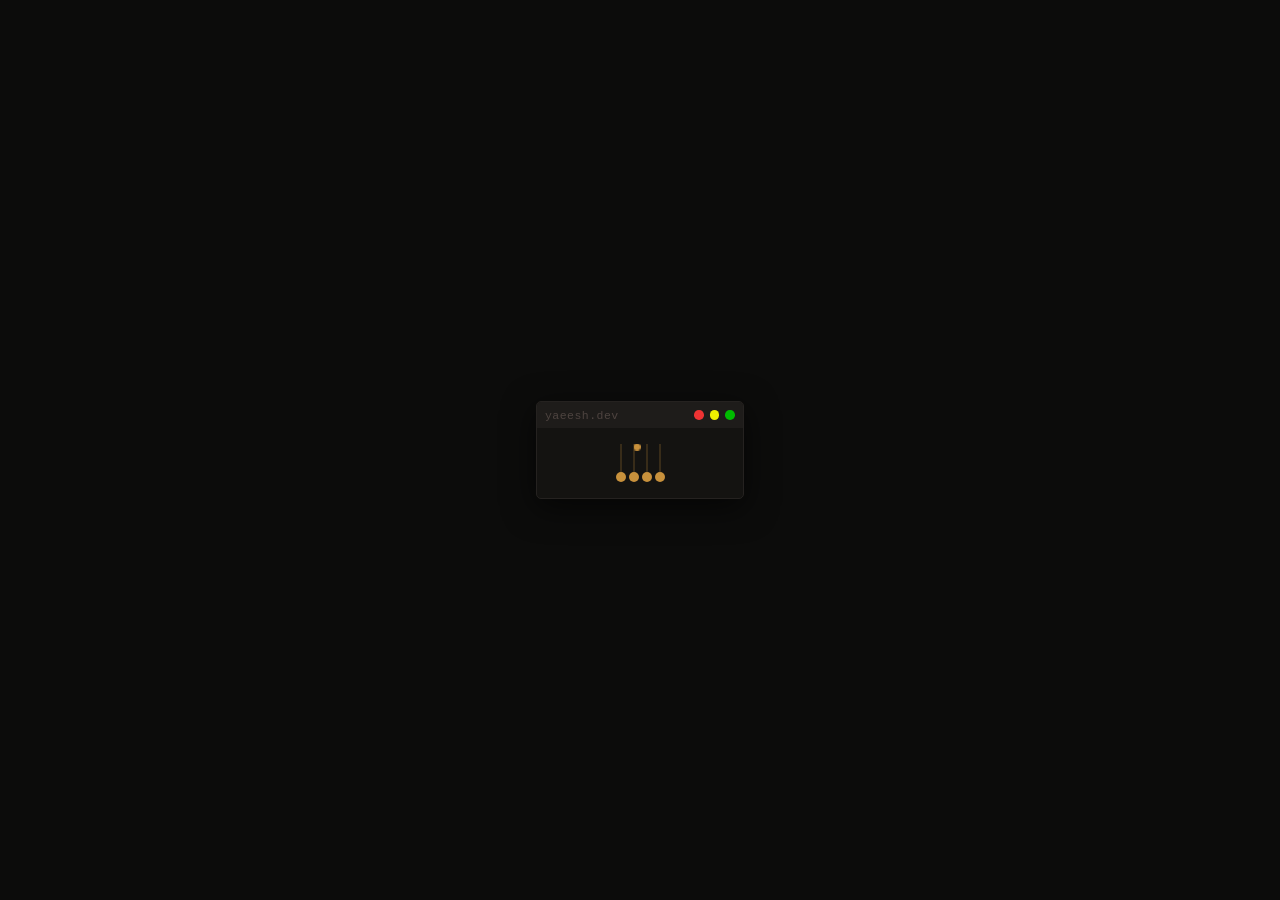
==== index.html @ 1b8bdf46 "Add brutalist buttons, terminal loader, cursor trail, clock, ambient glow - Homepage: brutalist lift" ====
<!DOCTYPE html>
<html lang="en">
<head>
  <meta charset="UTF-8">
  <meta name="viewport" content="width=device-width, initial-scale=1.0">
  <title>yaeesh.dev</title>
  <meta name="description" content="Yaeesh's personal site.">
  <link rel="icon" href="data:image/svg+xml,<svg xmlns='http://www.w3.org/2000/svg' viewBox='0 0 32 32'><rect width='32' height='32' rx='6' fill='%230c0c0b'/><text x='16' y='23' font-family='system-ui,sans-serif' font-size='22' font-weight='700' text-anchor='middle' fill='%23c8913c'>Y</text></svg>">
  <meta name="color-scheme" content="dark">
  <meta name="theme-color" content="#0c0c0b">
  <meta property="og:title" content="Yaeesh">
  <meta property="og:description" content="I'll put some stuff here eventually.">
  <meta property="og:url" content="https://yaeesh.dev">
  <meta property="og:type" content="website">
  <style>
    *, *::before, *::after { box-sizing: border-box; margin: 0; padding: 0; }

    :root {
      --bg:         #0c0c0b;
      --surface:    #141311;
      --border:     #252220;
      --text:       #ede9e3;
      --text-sub:   #8a7e74;
      --text-muted: #4e4440;
      --amber:      #c8913c;
    }

    html { height: 100%; cursor: none; }

    body {
      min-height: 100%;
      min-height: 100dvh;
      background-color: var(--bg);
      background-image: url("data:image/svg+xml,%3Csvg xmlns='http://www.w3.org/2000/svg' width='256' height='256'%3E%3Cfilter id='n'%3E%3CfeTurbulence type='fractalNoise' baseFrequency='0.65' numOctaves='3' stitchTiles='stitch'/%3E%3C/filter%3E%3Crect width='256' height='256' filter='url(%23n)' opacity='0.05'/%3E%3C/svg%3E");
      color: var(--text);
      font-family: -apple-system, BlinkMacSystemFont, 'Segoe UI', system-ui, sans-serif;
      -webkit-font-smoothing: antialiased;
      display: flex;
      align-items: center;
      justify-content: center;
    }

    /* ── Page loader overlay ─────────────────────────────────────── */

    .page-loader {
      position: fixed;
      inset: 0;
      z-index: 9000;
      background: var(--bg);
      display: flex;
      align-items: center;
      justify-content: center;
      transition: opacity 0.5s ease;
    }
    @media (prefers-reduced-motion: reduce) { .page-loader { display: none; } }

    /* ── Terminal window ─────────────────────────────────────────── */

    .terminal-loader {
      border: 0.1em solid var(--border);
      background-color: var(--surface);
      color: var(--amber);
      font-family: 'Courier New', Courier, monospace;
      font-size: 1em;
      width: 13em;
      box-shadow: 0 8px 32px rgba(0,0,0,0.6);
      border-radius: 5px;
      overflow: hidden;
    }

    .terminal-header {
      height: 1.6em;
      background-color: #1e1c1a;
      padding: 0 0.5em;
      display: flex;
      align-items: center;
      justify-content: space-between;
    }
    .terminal-title {
      font-size: 0.72em;
      color: var(--text-muted);
      letter-spacing: 0.04em;
    }
    .terminal-controls { display: flex; gap: 0.38em; align-items: center; }
    .control { width: 0.6em; height: 0.6em; border-radius: 50%; }
    .control.close    { background: #e33; }
    .control.minimize { background: #ee0; }
    .control.maximize { background: #0b0; }

    .terminal-body {
      padding: 1em;
      display: flex;
      align-items: center;
      justify-content: center;
      min-height: 4em;
    }

    /* ── Newton's Cradle ─────────────────────────────────────────── */

    .newtons-cradle {
      --dot-size: 10px;
      --string-length: 28px;
      --dot-color: var(--amber);
      display: flex;
      gap: 3px;
      align-items: flex-end;
      height: calc(var(--string-length) + var(--dot-size));
    }

    .newtons-cradle__dot {
      width: var(--dot-size);
      height: var(--dot-size);
      background: var(--dot-color);
      border-radius: 50%;
      transform-origin: top center;
      position: relative;
    }

    .newtons-cradle__dot::before {
      content: '';
      position: absolute;
      top: calc(-1 * var(--string-length));
      left: 50%;
      width: 1px;
      height: var(--string-length);
      background: var(--dot-color);
      opacity: 0.4;
      transform: translateX(-50%);
    }

    .newtons-cradle__dot:first-child {
      animation: newton-left 0.9s ease-in-out infinite alternate;
    }
    .newtons-cradle__dot:last-child {
      animation: newton-right 0.9s ease-in-out infinite alternate;
    }

    @keyframes newton-left {
      0%, 40%   { transform: rotate(0deg); }
      70%, 100% { transform: rotate(-35deg); }
    }
    @keyframes newton-right {
      0%, 40%   { transform: rotate(35deg); }
      70%, 100% { transform: rotate(0deg); }
    }

    /* ── Entrance animation ──────────────────────────────────────── */

    @keyframes fadeUp {
      from { opacity: 0; transform: translateY(8px); }
      to   { opacity: 1; transform: translateY(0); }
    }
    .name    { animation: fadeUp 0.4s ease both; }
    .tagline { animation: fadeUp 0.4s ease both; animation-delay: 80ms; }
    .links   { animation: fadeUp 0.4s ease both; animation-delay: 160ms; }
    .email   { animation: fadeUp 0.4s ease both; animation-delay: 220ms; }
    @media (prefers-reduced-motion: reduce) {
      .name, .tagline, .links, .email { animation: none; }
    }

    /* ── Content ─────────────────────────────────────────────────── */

    .center {
      text-align: center;
      padding: 2rem 1.5rem;
    }

    .name {
      font-size: clamp(3rem, 10vw, 6.5rem);
      font-weight: 700;
      letter-spacing: -0.035em;
      line-height: 1;
      color: var(--text);
      margin-bottom: 0.75rem;
    }

    .tagline {
      font-size: clamp(0.88rem, 2.2vw, 1.05rem);
      color: var(--text-muted);
      letter-spacing: 0.01em;
      margin-bottom: 2.75rem;
    }

    /* ── Links row ───────────────────────────────────────────────── */

    .links {
      display: flex;
      gap: 1rem;
      justify-content: center;
      flex-wrap: wrap;
      align-items: center;
    }

    .btn-primary-wrap {
      position: relative;
      display: inline-flex;
    }

    /* ── Brutalist button ────────────────────────────────────────── */

    .btn-brutalist {
      --hover_offset: 4px;
      --button_radius: 0.55em;
      font-size: 0.85rem;
      font-weight: 700;
      font-family: inherit;
      letter-spacing: 0.01em;
      border: none;
      border-radius: var(--button_radius);
      background: var(--button_outline_color);
      position: relative;
      cursor: pointer;
      text-decoration: none;
      display: inline-block;
      transition: box-shadow 0.15s, transform 0.15s;
    }

    .btn-amber {
      --button_color: #c8913c;
      --button_outline_color: #0c0c0b;
      --shadow_color: rgba(200,145,60,0.5);
    }

    .btn-github {
      --button_color: #f0f6fc;
      --button_outline_color: #24292f;
      --shadow_color: rgba(0,0,0,0.55);
    }

    .button_top {
      display: flex;
      align-items: center;
      gap: 0.45rem;
      box-sizing: border-box;
      border: 2px solid var(--button_outline_color);
      border-radius: var(--button_radius);
      padding: 0.55em 1.15em;
      background: var(--button_color);
      color: var(--button_outline_color);
      transform: translateY(-0.18em);
      transition: transform 0.15s cubic-bezier(0.23, 1, 0.32, 1);
      white-space: nowrap;
    }

    .btn-brutalist:hover {
      box-shadow: var(--hover_offset) var(--hover_offset) 0 var(--shadow_color);
      animation: brutalistShake 0.4s cubic-bezier(0.36, 0.07, 0.19, 0.97) both;
    }
    .btn-brutalist:hover .button_top { transform: translateY(-0.3em); }

    .btn-brutalist:active {
      box-shadow: 2px 2px 0 var(--shadow_color);
      transform: translate(-2px, -2px);
      animation: none;
    }
    .btn-brutalist:active .button_top { transform: translateY(0); }

    .btn-brutalist:focus-visible { outline: 2px solid var(--amber); outline-offset: 3px; }

    @keyframes brutalistShake {
      0%, 100% { transform: translate(-4px, -4px); }
      25%       { transform: translate(-6px, -6px) rotate(-1deg); }
      75%       { transform: translate(-2px, -2px) rotate(1deg); }
    }

    @media (prefers-reduced-motion: reduce) {
      .btn-brutalist:hover { animation: none; transform: none; }
    }

    /* ── Exam preview tooltip ────────────────────────────────────── */

    .exam-preview {
      position: absolute;
      bottom: calc(100% + 0.8rem);
      left: 50%;
      transform: translateX(-50%) translateY(4px);
      background: var(--surface);
      border: 1px solid var(--border);
      border-radius: 8px;
      padding: 0.6rem 0.85rem;
      white-space: nowrap;
      opacity: 0;
      pointer-events: none;
      transition: opacity 0.15s, transform 0.15s;
      z-index: 20;
      text-align: left;
    }
    .exam-preview.visible {
      opacity: 1;
      transform: translateX(-50%) translateY(0);
    }
    .exam-preview::after {
      content: '';
      position: absolute;
      top: 100%;
      left: 50%;
      transform: translateX(-50%);
      border: 5px solid transparent;
      border-top-color: var(--border);
    }
    .preview-label {
      display: block;
      font-size: 0.58rem;
      letter-spacing: 0.14em;
      text-transform: uppercase;
      color: var(--text-muted);
      margin-bottom: 0.3rem;
    }
    .preview-time {
      display: block;
      font-size: 0.88rem;
      font-weight: 600;
      font-family: 'SF Mono', ui-monospace, Consolas, monospace;
      color: var(--amber);
      font-variant-numeric: tabular-nums;
      letter-spacing: -0.01em;
      margin-bottom: 0.15rem;
    }
    .preview-name { display: block; font-size: 0.68rem; color: var(--text-sub); }

    /* ── Email ───────────────────────────────────────────────────── */

    .email {
      display: inline-block;
      margin-top: 2rem;
      font-size: 0.78rem;
      color: var(--text-muted);
      text-decoration: none;
      letter-spacing: 0.04em;
      transition: color 0.15s;
    }
    .email:hover { color: var(--text-sub); }

    /* ── Cursor ──────────────────────────────────────────────────── */

    .cursor-dot {
      width: 7px; height: 7px;
      background: var(--amber); border-radius: 50%;
      position: fixed; pointer-events: none;
      transform: translate(-50%,-50%);
      z-index: 9999; will-change: left, top;
    }
    .cursor-ring {
      width: 30px; height: 30px;
      border: 1.5px solid rgba(200,145,60,0.35); border-radius: 50%;
      position: fixed; pointer-events: none;
      transform: translate(-50%,-50%);
      z-index: 9998; will-change: left, top;
      transition: width 0.18s, height 0.18s, border-color 0.18s;
    }
    .cursor-ring.hovered { width: 44px; height: 44px; border-color: rgba(200,145,60,0.6); }

    /* ── Cursor trail particles ──────────────────────────────────── */

    .cursor-particle {
      width: 4px; height: 4px;
      background: var(--amber); border-radius: 50%;
      position: fixed; pointer-events: none;
      transform: translate(-50%,-50%);
      z-index: 9997; opacity: 0;
      will-change: left, top, opacity;
    }
    @keyframes particleFade {
      from { opacity: 0.55; transform: translate(-50%,-50%) scale(1); }
      to   { opacity: 0;    transform: translate(-50%,-50%) scale(0.3); }
    }

    @media (hover: none) {
      .cursor-dot, .cursor-ring, .cursor-particle { display: none; }
      html { cursor: auto; }
    }
    @media (prefers-reduced-motion: reduce) {
      .cursor-particle { display: none; }
    }
  </style>
</head>
<body>

<!-- ── Loading screen ──────────────────────────────────────────── -->
<div class="page-loader" id="pageLoader">
  <div class="terminal-loader">
    <div class="terminal-header">
      <div class="terminal-title">yaeesh.dev</div>
      <div class="terminal-controls">
        <div class="control close"></div>
        <div class="control minimize"></div>
        <div class="control maximize"></div>
      </div>
    </div>
    <div class="terminal-body">
      <div class="newtons-cradle">
        <div class="newtons-cradle__dot"></div>
        <div class="newtons-cradle__dot"></div>
        <div class="newtons-cradle__dot"></div>
        <div class="newtons-cradle__dot"></div>
      </div>
    </div>
  </div>
</div>

<!-- ── Main content ────────────────────────────────────────────── -->
<div class="center">
  <h1 class="name">Yaeesh</h1>
  <p class="tagline">I'll put some stuff here eventually</p>
  <div class="links">
    <div class="btn-primary-wrap">
      <a href="/exam-countdown" class="btn-brutalist btn-amber" data-content="Exam Countdown">
        <span class="button_top">
          <svg width="13" height="13" viewBox="0 0 24 24" fill="none" stroke="currentColor" stroke-width="2.5" stroke-linecap="round" stroke-linejoin="round" aria-hidden="true">
            <circle cx="12" cy="12" r="10"/><polyline points="12 6 12 12 16 14"/>
          </svg>
          Exam Countdown
        </span>
      </a>
      <div class="exam-preview" id="examPreview" aria-hidden="true">
        <span class="preview-label">Next up</span>
        <span class="preview-time" id="previewTime"></span>
        <span class="preview-name" id="previewName"></span>
      </div>
    </div>
    <a href="https://github.com/mYaeesh" class="btn-brutalist btn-github" target="_blank" rel="noopener noreferrer" data-content="GitHub">
      <span class="button_top">
        <svg width="13" height="13" viewBox="0 0 24 24" fill="currentColor" aria-hidden="true">
          <path d="M12 2C6.477 2 2 6.477 2 12c0 4.418 2.865 8.166 6.839 9.489.5.092.682-.217.682-.482 0-.237-.009-.868-.013-1.703-2.782.604-3.369-1.342-3.369-1.342-.454-1.154-1.11-1.462-1.11-1.462-.908-.62.069-.608.069-.608 1.003.07 1.531 1.03 1.531 1.03.892 1.529 2.341 1.087 2.91.832.092-.647.35-1.088.636-1.338-2.22-.253-4.555-1.11-4.555-4.943 0-1.091.39-1.984 1.029-2.683-.103-.253-.446-1.27.098-2.647 0 0 .84-.269 2.75 1.025A9.578 9.578 0 0 1 12 6.836a9.59 9.59 0 0 1 2.504.337c1.909-1.294 2.747-1.025 2.747-1.025.546 1.377.202 2.394.1 2.647.64.699 1.028 1.592 1.028 2.683 0 3.842-2.339 4.687-4.566 4.935.359.309.678.919.678 1.852 0 1.336-.012 2.415-.012 2.741 0 .267.18.578.688.48C19.138 20.163 22 16.418 22 12c0-5.523-4.477-10-10-10z"/>
        </svg>
        GitHub
      </span>
    </a>
  </div>
  <a href="mailto:me@yaeesh.dev" class="email">me@yaeesh.dev</a>
</div>

<div class="cursor-dot"  id="cursorDot"></div>
<div class="cursor-ring" id="cursorRing"></div>

<script>
(function () {
  'use strict';

  /* ── Loading screen dismiss ──────────────────────────────────── */

  setTimeout(function () {
    var l = document.getElementById('pageLoader');
    if (!l) return;
    l.style.opacity = '0';
    setTimeout(function () { if (l.parentNode) l.parentNode.removeChild(l); }, 500);
  }, 1800);

  /* ── Cursor ──────────────────────────────────────────────────── */

  var dot  = document.getElementById('cursorDot');
  var ring = document.getElementById('cursorRing');
  var mx = -200, my = -200;
  var rx = -200, ry = -200;

  document.addEventListener('mousemove', function (e) {
    mx = e.clientX;
    my = e.clientY;
    dot.style.left = mx + 'px';
    dot.style.top  = my + 'px';
  });

  (function loop() {
    rx += (mx - rx) * 0.12;
    ry += (my - ry) * 0.12;
    ring.style.left = rx + 'px';
    ring.style.top  = ry + 'px';
    requestAnimationFrame(loop);
  }());

  document.querySelectorAll('a').forEach(function (el) {
    el.addEventListener('mouseenter', function () { ring.classList.add('hovered'); });
    el.addEventListener('mouseleave', function () { ring.classList.remove('hovered'); });
  });

  /* ── Cursor trail particles ──────────────────────────────────── */

  (function () {
    if (window.matchMedia('(hover: none)').matches) return;
    if (window.matchMedia('(prefers-reduced-motion: reduce)').matches) return;

    var POOL = 14;
    var pool = [];
    var idx  = 0;

    for (var i = 0; i < POOL; i++) {
      var p = document.createElement('div');
      p.className = 'cursor-particle';
      document.body.appendChild(p);
      pool.push(p);
    }

    document.addEventListener('mousemove', function (e) {
      var p = pool[idx % POOL];
      idx++;
      p.style.left = e.clientX + 'px';
      p.style.top  = e.clientY + 'px';
      p.style.animation = 'none';
      p.offsetHeight; // force reflow to restart animation
      p.style.animation = 'particleFade 350ms ease-out forwards';
    });
  }());

  /* ── Exam preview tooltip ────────────────────────────────────── */

  (function () {
    var EXAMS_HP = [
      { name: 'Term Test',      utcMs: Date.UTC(2026, 5, 30, 2, 10, 0) },
      { name: 'Mock Exams',     utcMs: Date.UTC(2026, 8,  1, 4, 30, 0) },
      { name: 'O‑Level & SSE', utcMs: Date.UTC(2026, 8, 20, 4, 30, 0) },
    ];

    var previewEl   = document.getElementById('examPreview');
    var previewTime = document.getElementById('previewTime');
    var previewName = document.getElementById('previewName');
    var wrap        = document.querySelector('.btn-primary-wrap');
    var pInterval   = null;

    if (!previewEl || !wrap) return;

    function nextExam() {
      var now = Date.now();
      for (var i = 0; i < EXAMS_HP.length; i++) {
        if (EXAMS_HP[i].utcMs > now) return EXAMS_HP[i];
      }
      return null;
    }

    function pad2(n) { return n < 10 ? '0' + n : '' + n; }

    function updatePreview() {
      var exam = nextExam();
      if (!exam) { previewTime.textContent = 'All done'; previewName.textContent = ''; return; }
      var diff = exam.utcMs - Date.now();
      var d = Math.floor(diff / 86400000);
      var h = Math.floor((diff % 86400000) / 3600000);
      var m = Math.floor((diff % 3600000) / 60000);
      var s = Math.floor((diff % 60000) / 1000);
      previewTime.textContent = d > 0
        ? d + 'd ' + pad2(h) + 'h ' + pad2(m) + 'm ' + pad2(s) + 's'
        : h > 0 ? h + 'h ' + pad2(m) + 'm ' + pad2(s) + 's'
        : m + 'm ' + pad2(s) + 's';
      previewName.textContent = exam.name;
    }

    wrap.addEventListener('mouseenter', function () {
      updatePreview();
      previewEl.classList.add('visible');
      pInterval = setInterval(updatePreview, 1000);
    });
    wrap.addEventListener('mouseleave', function () {
      previewEl.classList.remove('visible');
      clearInterval(pInterval);
    });
  }());
}());
</script>

</body>
</html>
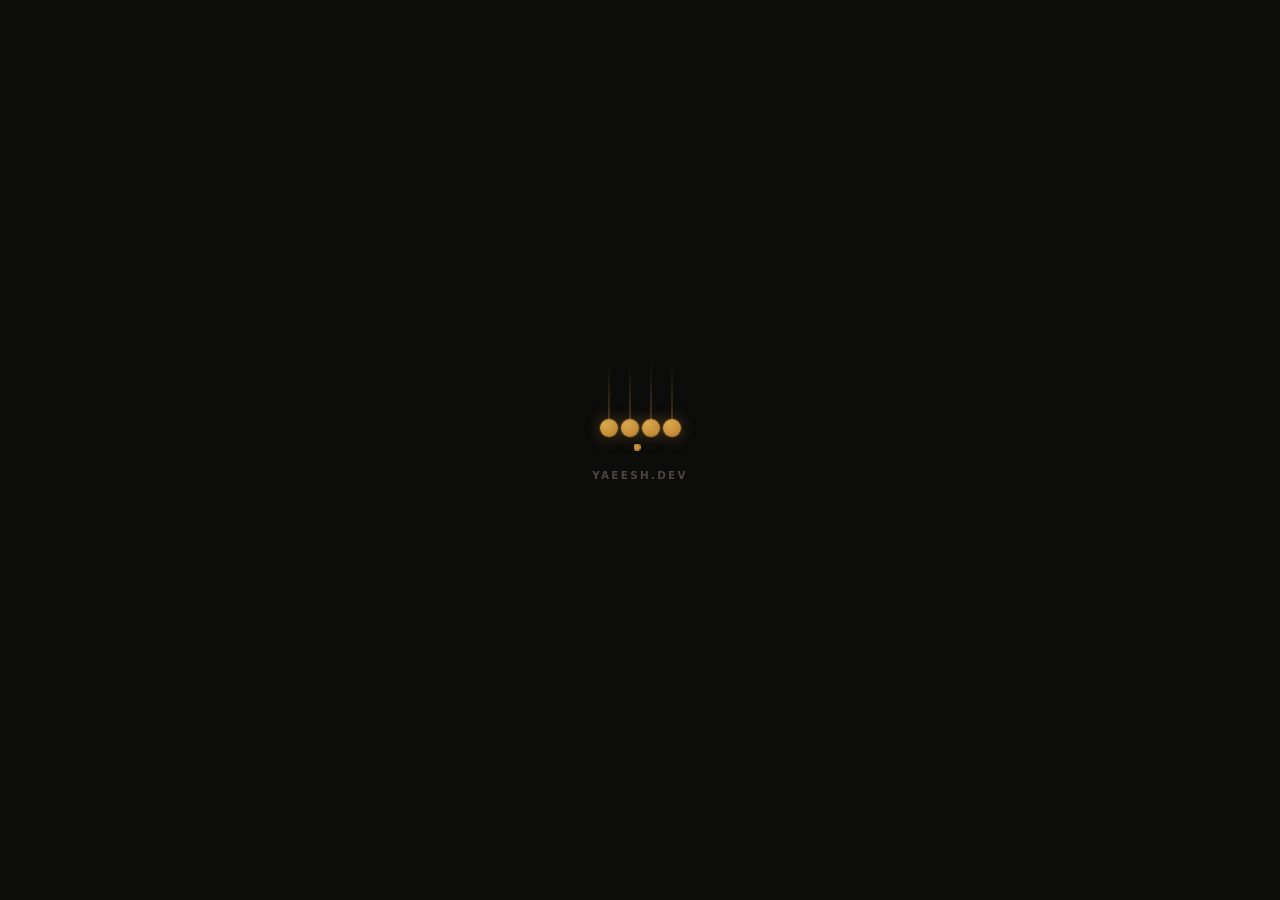
==== commit 44c13cf6: "Update homepage buttons to gradient style; update CLAUDE.md to workspace guide - Replace brutalist b" ====
--- a/index.html
+++ b/index.html
@@ -19,10 +19,13 @@
       --bg:         #0c0c0b;
       --surface:    #141311;
       --border:     #252220;
+      --border-hi:  #3d3935;
       --text:       #ede9e3;
       --text-sub:   #8a7e74;
       --text-muted: #4e4440;
       --amber:      #c8913c;
+      --amber-hi:   #daa84e;
+      --amber-lo:   #a3722a;
     }
 
     html { height: 100%; cursor: none; }
@@ -40,7 +43,7 @@
       justify-content: center;
     }
 
-    /* ── Page loader overlay ─────────────────────────────────────── */
+    /* ── Page loader ────────────────────────────────────────────────── */
 
     .page-loader {
       position: fixed;
@@ -48,117 +51,97 @@
       z-index: 9000;
       background: var(--bg);
       display: flex;
+      flex-direction: column;
       align-items: center;
       justify-content: center;
+      gap: 2rem;
       transition: opacity 0.5s ease;
     }
     @media (prefers-reduced-motion: reduce) { .page-loader { display: none; } }
 
-    /* ── Terminal window ─────────────────────────────────────────── */
-
-    .terminal-loader {
-      border: 0.1em solid var(--border);
-      background-color: var(--surface);
-      color: var(--amber);
-      font-family: 'Courier New', Courier, monospace;
-      font-size: 1em;
-      width: 13em;
-      box-shadow: 0 8px 32px rgba(0,0,0,0.6);
-      border-radius: 5px;
-      overflow: hidden;
-    }
-
-    .terminal-header {
-      height: 1.6em;
-      background-color: #1e1c1a;
-      padding: 0 0.5em;
-      display: flex;
-      align-items: center;
-      justify-content: space-between;
-    }
-    .terminal-title {
-      font-size: 0.72em;
-      color: var(--text-muted);
-      letter-spacing: 0.04em;
-    }
-    .terminal-controls { display: flex; gap: 0.38em; align-items: center; }
-    .control { width: 0.6em; height: 0.6em; border-radius: 50%; }
-    .control.close    { background: #e33; }
-    .control.minimize { background: #ee0; }
-    .control.maximize { background: #0b0; }
-
-    .terminal-body {
-      padding: 1em;
-      display: flex;
-      align-items: center;
-      justify-content: center;
-      min-height: 4em;
-    }
-
-    /* ── Newton's Cradle ─────────────────────────────────────────── */
-
-    .newtons-cradle {
-      --dot-size: 10px;
-      --string-length: 28px;
-      --dot-color: var(--amber);
+    /* ── Newton's Cradle ────────────────────────────────────────────── */
+
+    .nc {
+      --ball:   18px;
+      --string: 56px;
       display: flex;
       gap: 3px;
       align-items: flex-end;
-      height: calc(var(--string-length) + var(--dot-size));
-    }
-
-    .newtons-cradle__dot {
-      width: var(--dot-size);
-      height: var(--dot-size);
-      background: var(--dot-color);
+    }
+
+    .nc-ball {
+      width: var(--ball);
+      height: var(--ball);
       border-radius: 50%;
-      transform-origin: top center;
+      background: radial-gradient(circle at 35% 30%, var(--amber-hi) 0%, var(--amber) 55%, var(--amber-lo) 100%);
+      box-shadow:
+        0 0 0 1px rgba(200,145,60,0.25),
+        0 0 16px rgba(200,145,60,0.35);
       position: relative;
-    }
-
-    .newtons-cradle__dot::before {
+      transform-origin: 50% calc(-1 * var(--string));
+    }
+
+    /* String */
+    .nc-ball::before {
       content: '';
       position: absolute;
-      top: calc(-1 * var(--string-length));
+      bottom: 100%;
       left: 50%;
+      transform: translateX(-50%);
       width: 1px;
-      height: var(--string-length);
-      background: var(--dot-color);
-      opacity: 0.4;
-      transform: translateX(-50%);
-    }
-
-    .newtons-cradle__dot:first-child {
-      animation: newton-left 0.9s ease-in-out infinite alternate;
-    }
-    .newtons-cradle__dot:last-child {
-      animation: newton-right 0.9s ease-in-out infinite alternate;
-    }
-
-    @keyframes newton-left {
-      0%, 40%   { transform: rotate(0deg); }
-      70%, 100% { transform: rotate(-35deg); }
-    }
-    @keyframes newton-right {
-      0%, 40%   { transform: rotate(35deg); }
-      70%, 100% { transform: rotate(0deg); }
-    }
-
-    /* ── Entrance animation ──────────────────────────────────────── */
+      height: var(--string);
+      background: linear-gradient(to top, var(--amber), transparent);
+      opacity: 0.55;
+    }
+
+    /* Only the outermost balls swing — correct Newton's cradle physics */
+    .nc-ball:first-child {
+      animation: nc-left 2s linear infinite;
+    }
+    .nc-ball:last-child {
+      animation: nc-right 2s linear infinite;
+    }
+
+    /* Ball 1 swings 0–25% and 75–100%, rests 25–75% */
+    @keyframes nc-left {
+      0%   { transform: rotate(-42deg); animation-timing-function: ease-in;  }
+      25%  { transform: rotate(0deg);   animation-timing-function: linear;    }
+      75%  { transform: rotate(0deg);   animation-timing-function: ease-out;  }
+      100% { transform: rotate(-42deg); }
+    }
+
+    /* Ball N rests 0–25%, swings out 25–50%, swings back 50–75%, rests 75–100% */
+    @keyframes nc-right {
+      0%   { transform: rotate(0deg);   animation-timing-function: linear;    }
+      25%  { transform: rotate(0deg);   animation-timing-function: ease-out;  }
+      50%  { transform: rotate(42deg);  animation-timing-function: ease-in;   }
+      75%  { transform: rotate(0deg);   animation-timing-function: linear;    }
+      100% { transform: rotate(0deg);   }
+    }
+
+    .loader-label {
+      font-size: 0.65rem;
+      font-weight: 600;
+      letter-spacing: 0.22em;
+      text-transform: uppercase;
+      color: var(--text-muted);
+    }
+
+    /* ── Entrance animations ────────────────────────────────────────── */
 
     @keyframes fadeUp {
-      from { opacity: 0; transform: translateY(8px); }
-      to   { opacity: 1; transform: translateY(0); }
-    }
-    .name    { animation: fadeUp 0.4s ease both; }
-    .tagline { animation: fadeUp 0.4s ease both; animation-delay: 80ms; }
-    .links   { animation: fadeUp 0.4s ease both; animation-delay: 160ms; }
-    .email   { animation: fadeUp 0.4s ease both; animation-delay: 220ms; }
+      from { opacity: 0; transform: translateY(10px); }
+      to   { opacity: 1; transform: translateY(0);    }
+    }
+    .name    { animation: fadeUp 0.45s ease both; }
+    .tagline { animation: fadeUp 0.45s ease 80ms  both; }
+    .links   { animation: fadeUp 0.45s ease 160ms both; }
+    .email   { animation: fadeUp 0.45s ease 240ms both; }
     @media (prefers-reduced-motion: reduce) {
       .name, .tagline, .links, .email { animation: none; }
     }
 
-    /* ── Content ─────────────────────────────────────────────────── */
+    /* ── Content ────────────────────────────────────────────────────── */
 
     .center {
       text-align: center;
@@ -181,103 +164,119 @@
       margin-bottom: 2.75rem;
     }
 
-    /* ── Links row ───────────────────────────────────────────────── */
+    /* ── Links row ──────────────────────────────────────────────────── */
 
     .links {
       display: flex;
-      gap: 1rem;
+      gap: 0.65rem;
       justify-content: center;
       flex-wrap: wrap;
       align-items: center;
     }
 
-    .btn-primary-wrap {
+    .btn-wrap {
       position: relative;
       display: inline-flex;
     }
 
-    /* ── Brutalist button ────────────────────────────────────────── */
-
-    .btn-brutalist {
-      --hover_offset: 4px;
-      --button_radius: 0.55em;
-      font-size: 0.85rem;
-      font-weight: 700;
-      font-family: inherit;
-      letter-spacing: 0.01em;
-      border: none;
-      border-radius: var(--button_radius);
-      background: var(--button_outline_color);
-      position: relative;
-      cursor: pointer;
-      text-decoration: none;
-      display: inline-block;
-      transition: box-shadow 0.15s, transform 0.15s;
-    }
-
-    .btn-amber {
-      --button_color: #c8913c;
-      --button_outline_color: #0c0c0b;
-      --shadow_color: rgba(200,145,60,0.5);
-    }
-
-    .btn-github {
-      --button_color: #f0f6fc;
-      --button_outline_color: #24292f;
-      --shadow_color: rgba(0,0,0,0.55);
-    }
-
-    .button_top {
-      display: flex;
+    /* ── Buttons (gradient-texture style, plain CSS) ─────────────────── */
+
+    .btn {
+      display: inline-flex;
       align-items: center;
       gap: 0.45rem;
-      box-sizing: border-box;
-      border: 2px solid var(--button_outline_color);
-      border-radius: var(--button_radius);
-      padding: 0.55em 1.15em;
-      background: var(--button_color);
-      color: var(--button_outline_color);
-      transform: translateY(-0.18em);
-      transition: transform 0.15s cubic-bezier(0.23, 1, 0.32, 1);
+      padding: 0.6em 1.2em;
+      border-radius: 10px;
+      border: 1px solid transparent;
+      text-decoration: none;
+      font-family: inherit;
+      font-size: 0.875rem;
+      font-weight: 600;
+      letter-spacing: 0.01em;
+      cursor: pointer;
       white-space: nowrap;
-    }
-
-    .btn-brutalist:hover {
-      box-shadow: var(--hover_offset) var(--hover_offset) 0 var(--shadow_color);
-      animation: brutalistShake 0.4s cubic-bezier(0.36, 0.07, 0.19, 0.97) both;
-    }
-    .btn-brutalist:hover .button_top { transform: translateY(-0.3em); }
-
-    .btn-brutalist:active {
-      box-shadow: 2px 2px 0 var(--shadow_color);
-      transform: translate(-2px, -2px);
-      animation: none;
-    }
-    .btn-brutalist:active .button_top { transform: translateY(0); }
-
-    .btn-brutalist:focus-visible { outline: 2px solid var(--amber); outline-offset: 3px; }
-
-    @keyframes brutalistShake {
-      0%, 100% { transform: translate(-4px, -4px); }
-      25%       { transform: translate(-6px, -6px) rotate(-1deg); }
-      75%       { transform: translate(-2px, -2px) rotate(1deg); }
-    }
-
-    @media (prefers-reduced-motion: reduce) {
-      .btn-brutalist:hover { animation: none; transform: none; }
-    }
-
-    /* ── Exam preview tooltip ────────────────────────────────────── */
+      position: relative;
+      transition: transform 0.15s ease, box-shadow 0.15s ease, border-color 0.15s ease, background 0.15s ease;
+      user-select: none;
+      -webkit-tap-highlight-color: transparent;
+    }
+
+    .btn:focus-visible {
+      outline: 2px solid var(--amber);
+      outline-offset: 3px;
+    }
+
+    .btn:active { transform: translateY(1px) !important; }
+
+    /* Amber / primary — warm gold gradient with inner highlight */
+    .btn-amber {
+      background: linear-gradient(180deg, #d9a04a 0%, #a86e22 100%);
+      border-color: #8a5818;
+      color: #1c0d00;
+      font-weight: 700;
+      box-shadow:
+        inset 0 1px 0 rgba(255,228,160,0.3),
+        inset 0 -1px 0 rgba(0,0,0,0.3),
+        0 2px 6px rgba(200,145,60,0.3),
+        0 1px 2px rgba(0,0,0,0.4);
+    }
+    .btn-amber:hover {
+      background: linear-gradient(180deg, #e0ab52 0%, #b57827 100%);
+      transform: translateY(-2px);
+      box-shadow:
+        inset 0 1px 0 rgba(255,228,160,0.35),
+        inset 0 -1px 0 rgba(0,0,0,0.3),
+        0 8px 22px rgba(200,145,60,0.42),
+        0 2px 4px rgba(0,0,0,0.4);
+    }
+
+    /* Dark / secondary — slate gradient with subtle highlight */
+    .btn-dark {
+      background: linear-gradient(180deg, #2c2a27 0%, #191714 100%);
+      border-color: var(--border-hi);
+      color: var(--text);
+      box-shadow:
+        inset 0 1px 0 rgba(255,255,255,0.07),
+        inset 0 -1px 0 rgba(0,0,0,0.4),
+        0 2px 6px rgba(0,0,0,0.45),
+        0 1px 2px rgba(0,0,0,0.55);
+    }
+    .btn-dark:hover {
+      background: linear-gradient(180deg, #34322e 0%, #222019 100%);
+      border-color: #5c5753;
+      transform: translateY(-2px);
+      box-shadow:
+        inset 0 1px 0 rgba(255,255,255,0.09),
+        inset 0 -1px 0 rgba(0,0,0,0.4),
+        0 8px 22px rgba(0,0,0,0.55),
+        0 2px 4px rgba(0,0,0,0.6);
+    }
+
+    /* Ghost / outline — third action button */
+    .btn-outline {
+      background: transparent;
+      border-color: var(--border);
+      color: var(--text-sub);
+      box-shadow: none;
+    }
+    .btn-outline:hover {
+      border-color: var(--border-hi);
+      color: var(--text);
+      transform: translateY(-2px);
+      box-shadow: 0 4px 14px rgba(0,0,0,0.35);
+    }
+
+    /* ── Exam preview tooltip ───────────────────────────────────────── */
 
     .exam-preview {
       position: absolute;
-      bottom: calc(100% + 0.8rem);
+      bottom: calc(100% + 0.75rem);
       left: 50%;
       transform: translateX(-50%) translateY(4px);
       background: var(--surface);
       border: 1px solid var(--border);
-      border-radius: 8px;
-      padding: 0.6rem 0.85rem;
+      border-radius: 9px;
+      padding: 0.6rem 0.9rem;
       white-space: nowrap;
       opacity: 0;
       pointer-events: none;
@@ -301,14 +300,15 @@
     .preview-label {
       display: block;
       font-size: 0.58rem;
-      letter-spacing: 0.14em;
+      font-weight: 700;
+      letter-spacing: 0.16em;
       text-transform: uppercase;
       color: var(--text-muted);
-      margin-bottom: 0.3rem;
+      margin-bottom: 0.28rem;
     }
     .preview-time {
       display: block;
-      font-size: 0.88rem;
+      font-size: 0.86rem;
       font-weight: 600;
       font-family: 'SF Mono', ui-monospace, Consolas, monospace;
       color: var(--amber);
@@ -316,9 +316,13 @@
       letter-spacing: -0.01em;
       margin-bottom: 0.15rem;
     }
-    .preview-name { display: block; font-size: 0.68rem; color: var(--text-sub); }
-
-    /* ── Email ───────────────────────────────────────────────────── */
+    .preview-name {
+      display: block;
+      font-size: 0.68rem;
+      color: var(--text-sub);
+    }
+
+    /* ── Email ──────────────────────────────────────────────────────── */
 
     .email {
       display: inline-block;
@@ -326,43 +330,46 @@
       font-size: 0.78rem;
       color: var(--text-muted);
       text-decoration: none;
-      letter-spacing: 0.04em;
+      letter-spacing: 0.05em;
       transition: color 0.15s;
     }
     .email:hover { color: var(--text-sub); }
 
-    /* ── Cursor ──────────────────────────────────────────────────── */
+    /* ── Custom cursor ──────────────────────────────────────────────── */
 
     .cursor-dot {
       width: 7px; height: 7px;
-      background: var(--amber); border-radius: 50%;
+      background: var(--amber);
+      border-radius: 50%;
       position: fixed; pointer-events: none;
-      transform: translate(-50%,-50%);
+      transform: translate(-50%, -50%);
       z-index: 9999; will-change: left, top;
     }
     .cursor-ring {
       width: 30px; height: 30px;
-      border: 1.5px solid rgba(200,145,60,0.35); border-radius: 50%;
+      border: 1.5px solid rgba(200,145,60,0.35);
+      border-radius: 50%;
       position: fixed; pointer-events: none;
-      transform: translate(-50%,-50%);
+      transform: translate(-50%, -50%);
       z-index: 9998; will-change: left, top;
       transition: width 0.18s, height 0.18s, border-color 0.18s;
     }
     .cursor-ring.hovered { width: 44px; height: 44px; border-color: rgba(200,145,60,0.6); }
 
-    /* ── Cursor trail particles ──────────────────────────────────── */
+    /* ── Cursor trail ───────────────────────────────────────────────── */
 
     .cursor-particle {
       width: 4px; height: 4px;
-      background: var(--amber); border-radius: 50%;
+      background: var(--amber);
+      border-radius: 50%;
       position: fixed; pointer-events: none;
-      transform: translate(-50%,-50%);
+      transform: translate(-50%, -50%);
       z-index: 9997; opacity: 0;
       will-change: left, top, opacity;
     }
     @keyframes particleFade {
-      from { opacity: 0.55; transform: translate(-50%,-50%) scale(1); }
-      to   { opacity: 0;    transform: translate(-50%,-50%) scale(0.3); }
+      from { opacity: 0.5;  transform: translate(-50%, -50%) scale(1);   }
+      to   { opacity: 0;    transform: translate(-50%, -50%) scale(0.3); }
     }
 
     @media (hover: none) {
@@ -376,41 +383,32 @@
 </head>
 <body>
 
-<!-- ── Loading screen ──────────────────────────────────────────── -->
+<!-- ── Loading screen: only the Newton's Cradle ──────────────────── -->
 <div class="page-loader" id="pageLoader">
-  <div class="terminal-loader">
-    <div class="terminal-header">
-      <div class="terminal-title">yaeesh.dev</div>
-      <div class="terminal-controls">
-        <div class="control close"></div>
-        <div class="control minimize"></div>
-        <div class="control maximize"></div>
-      </div>
-    </div>
-    <div class="terminal-body">
-      <div class="newtons-cradle">
-        <div class="newtons-cradle__dot"></div>
-        <div class="newtons-cradle__dot"></div>
-        <div class="newtons-cradle__dot"></div>
-        <div class="newtons-cradle__dot"></div>
-      </div>
-    </div>
+  <div class="nc">
+    <div class="nc-ball"></div>
+    <div class="nc-ball"></div>
+    <div class="nc-ball"></div>
+    <div class="nc-ball"></div>
   </div>
+  <span class="loader-label">yaeesh.dev</span>
 </div>
 
-<!-- ── Main content ────────────────────────────────────────────── -->
+<!-- ── Main content ──────────────────────────────────────────────── -->
 <div class="center">
   <h1 class="name">Yaeesh</h1>
   <p class="tagline">I'll put some stuff here eventually</p>
+
   <div class="links">
-    <div class="btn-primary-wrap">
-      <a href="/exam-countdown" class="btn-brutalist btn-amber" data-content="Exam Countdown">
-        <span class="button_top">
-          <svg width="13" height="13" viewBox="0 0 24 24" fill="none" stroke="currentColor" stroke-width="2.5" stroke-linecap="round" stroke-linejoin="round" aria-hidden="true">
-            <circle cx="12" cy="12" r="10"/><polyline points="12 6 12 12 16 14"/>
-          </svg>
-          Exam Countdown
-        </span>
+
+    <!-- Exam Countdown (primary amber) -->
+    <div class="btn-wrap" id="examWrap">
+      <a href="/exam-countdown" class="btn btn-amber">
+        <svg width="13" height="13" viewBox="0 0 24 24" fill="none" stroke="currentColor"
+             stroke-width="2.5" stroke-linecap="round" stroke-linejoin="round" aria-hidden="true">
+          <circle cx="12" cy="12" r="10"/><polyline points="12 6 12 12 16 14"/>
+        </svg>
+        Exam Countdown
       </a>
       <div class="exam-preview" id="examPreview" aria-hidden="true">
         <span class="preview-label">Next up</span>
@@ -418,15 +416,35 @@
         <span class="preview-name" id="previewName"></span>
       </div>
     </div>
-    <a href="https://github.com/mYaeesh" class="btn-brutalist btn-github" target="_blank" rel="noopener noreferrer" data-content="GitHub">
-      <span class="button_top">
-        <svg width="13" height="13" viewBox="0 0 24 24" fill="currentColor" aria-hidden="true">
-          <path d="M12 2C6.477 2 2 6.477 2 12c0 4.418 2.865 8.166 6.839 9.489.5.092.682-.217.682-.482 0-.237-.009-.868-.013-1.703-2.782.604-3.369-1.342-3.369-1.342-.454-1.154-1.11-1.462-1.11-1.462-.908-.62.069-.608.069-.608 1.003.07 1.531 1.03 1.531 1.03.892 1.529 2.341 1.087 2.91.832.092-.647.35-1.088.636-1.338-2.22-.253-4.555-1.11-4.555-4.943 0-1.091.39-1.984 1.029-2.683-.103-.253-.446-1.27.098-2.647 0 0 .84-.269 2.75 1.025A9.578 9.578 0 0 1 12 6.836a9.59 9.59 0 0 1 2.504.337c1.909-1.294 2.747-1.025 2.747-1.025.546 1.377.202 2.394.1 2.647.64.699 1.028 1.592 1.028 2.683 0 3.842-2.339 4.687-4.566 4.935.359.309.678.919.678 1.852 0 1.336-.012 2.415-.012 2.741 0 .267.18.578.688.48C19.138 20.163 22 16.418 22 12c0-5.523-4.477-10-10-10z"/>
-        </svg>
-        GitHub
-      </span>
+
+    <!-- GitHub (dark secondary) -->
+    <a href="https://github.com/mYaeesh" class="btn btn-dark"
+       target="_blank" rel="noopener noreferrer">
+      <svg width="13" height="13" viewBox="0 0 24 24" fill="currentColor" aria-hidden="true">
+        <path d="M12 2C6.477 2 2 6.477 2 12c0 4.418 2.865 8.166 6.839 9.489.5.092.682-.217.682-.482
+          0-.237-.009-.868-.013-1.703-2.782.604-3.369-1.342-3.369-1.342-.454-1.154-1.11-1.462-1.11-1.462
+          -.908-.62.069-.608.069-.608 1.003.07 1.531 1.03 1.531 1.03.892 1.529 2.341 1.087 2.91.832
+          .092-.647.35-1.088.636-1.338-2.22-.253-4.555-1.11-4.555-4.943 0-1.091.39-1.984 1.029-2.683
+          -.103-.253-.446-1.27.098-2.647 0 0 .84-.269 2.75 1.025A9.578 9.578 0 0 1 12 6.836
+          a9.59 9.59 0 0 1 2.504.337c1.909-1.294 2.747-1.025 2.747-1.025.546 1.377.202 2.394.1 2.647
+          .64.699 1.028 1.592 1.028 2.683 0 3.842-2.339 4.687-4.566 4.935.359.309.678.919.678 1.852
+          0 1.336-.012 2.415-.012 2.741 0 .267.18.578.688.48C19.138 20.163 22 16.418 22 12
+          c0-5.523-4.477-10-10-10z"/>
+      </svg>
+      GitHub
     </a>
+
+    <!-- Click Speed Test (ghost outline) -->
+    <a href="/click-speed" class="btn btn-outline">
+      <svg width="13" height="13" viewBox="0 0 24 24" fill="none" stroke="currentColor"
+           stroke-width="2" stroke-linecap="round" stroke-linejoin="round" aria-hidden="true">
+        <path d="M5.5 3.5L9 14l2.5-3 3.5 4.5 2-1.5L13.5 10l3.5-1z"/>
+      </svg>
+      Click Speed
+    </a>
+
   </div>
+
   <a href="mailto:me@yaeesh.dev" class="email">me@yaeesh.dev</a>
 </div>
 
@@ -437,8 +455,7 @@
 (function () {
   'use strict';
 
-  /* ── Loading screen dismiss ──────────────────────────────────── */
-
+  /* ── Loader dismiss ──────────────────────────────────────────────── */
   setTimeout(function () {
     var l = document.getElementById('pageLoader');
     if (!l) return;
@@ -446,16 +463,14 @@
     setTimeout(function () { if (l.parentNode) l.parentNode.removeChild(l); }, 500);
   }, 1800);
 
-  /* ── Cursor ──────────────────────────────────────────────────── */
-
+  /* ── Custom cursor ───────────────────────────────────────────────── */
   var dot  = document.getElementById('cursorDot');
   var ring = document.getElementById('cursorRing');
   var mx = -200, my = -200;
   var rx = -200, ry = -200;
 
   document.addEventListener('mousemove', function (e) {
-    mx = e.clientX;
-    my = e.clientY;
+    mx = e.clientX; my = e.clientY;
     dot.style.left = mx + 'px';
     dot.style.top  = my + 'px';
   });
@@ -468,65 +483,57 @@
     requestAnimationFrame(loop);
   }());
 
-  document.querySelectorAll('a').forEach(function (el) {
+  document.querySelectorAll('a, button').forEach(function (el) {
     el.addEventListener('mouseenter', function () { ring.classList.add('hovered'); });
     el.addEventListener('mouseleave', function () { ring.classList.remove('hovered'); });
   });
 
-  /* ── Cursor trail particles ──────────────────────────────────── */
-
+  /* ── Cursor trail particles ──────────────────────────────────────── */
   (function () {
     if (window.matchMedia('(hover: none)').matches) return;
     if (window.matchMedia('(prefers-reduced-motion: reduce)').matches) return;
-
-    var POOL = 14;
-    var pool = [];
-    var idx  = 0;
-
+    var POOL = 14, pool = [], idx = 0;
     for (var i = 0; i < POOL; i++) {
       var p = document.createElement('div');
       p.className = 'cursor-particle';
       document.body.appendChild(p);
       pool.push(p);
     }
-
     document.addEventListener('mousemove', function (e) {
-      var p = pool[idx % POOL];
-      idx++;
+      var p = pool[idx++ % POOL];
       p.style.left = e.clientX + 'px';
       p.style.top  = e.clientY + 'px';
       p.style.animation = 'none';
-      p.offsetHeight; // force reflow to restart animation
+      p.offsetHeight;
       p.style.animation = 'particleFade 350ms ease-out forwards';
     });
   }());
 
-  /* ── Exam preview tooltip ────────────────────────────────────── */
-
+  /* ── Exam countdown preview tooltip ─────────────────────────────── */
   (function () {
-    var EXAMS_HP = [
-      { name: 'Term Test',      utcMs: Date.UTC(2026, 5, 30, 2, 10, 0) },
-      { name: 'Mock Exams',     utcMs: Date.UTC(2026, 8,  1, 4, 30, 0) },
-      { name: 'O‑Level & SSE', utcMs: Date.UTC(2026, 8, 20, 4, 30, 0) },
+    var EXAMS = [
+      { name: 'Term Test',     utcMs: Date.UTC(2026, 5, 30,  2, 10, 0) },
+      { name: 'Mock Exams',    utcMs: Date.UTC(2026, 8,  1,  4, 30, 0) },
+      { name: 'O‑Level & SSE', utcMs: Date.UTC(2026, 8, 20,  4, 30, 0) },
     ];
 
     var previewEl   = document.getElementById('examPreview');
     var previewTime = document.getElementById('previewTime');
     var previewName = document.getElementById('previewName');
-    var wrap        = document.querySelector('.btn-primary-wrap');
+    var wrap        = document.getElementById('examWrap');
     var pInterval   = null;
 
     if (!previewEl || !wrap) return;
 
     function nextExam() {
       var now = Date.now();
-      for (var i = 0; i < EXAMS_HP.length; i++) {
-        if (EXAMS_HP[i].utcMs > now) return EXAMS_HP[i];
+      for (var i = 0; i < EXAMS.length; i++) {
+        if (EXAMS[i].utcMs > now) return EXAMS[i];
       }
       return null;
     }
 
-    function pad2(n) { return n < 10 ? '0' + n : '' + n; }
+    function p2(n) { return n < 10 ? '0' + n : '' + n; }
 
     function updatePreview() {
       var exam = nextExam();
@@ -534,12 +541,12 @@
       var diff = exam.utcMs - Date.now();
       var d = Math.floor(diff / 86400000);
       var h = Math.floor((diff % 86400000) / 3600000);
-      var m = Math.floor((diff % 3600000) / 60000);
-      var s = Math.floor((diff % 60000) / 1000);
+      var m = Math.floor((diff % 3600000)  / 60000);
+      var s = Math.floor((diff % 60000)    / 1000);
       previewTime.textContent = d > 0
-        ? d + 'd ' + pad2(h) + 'h ' + pad2(m) + 'm ' + pad2(s) + 's'
-        : h > 0 ? h + 'h ' + pad2(m) + 'm ' + pad2(s) + 's'
-        : m + 'm ' + pad2(s) + 's';
+        ? d + 'd ' + p2(h) + 'h ' + p2(m) + 'm ' + p2(s) + 's'
+        : h > 0 ? h + 'h ' + p2(m) + 'm ' + p2(s) + 's'
+        : m + 'm ' + p2(s) + 's';
       previewName.textContent = exam.name;
     }
 
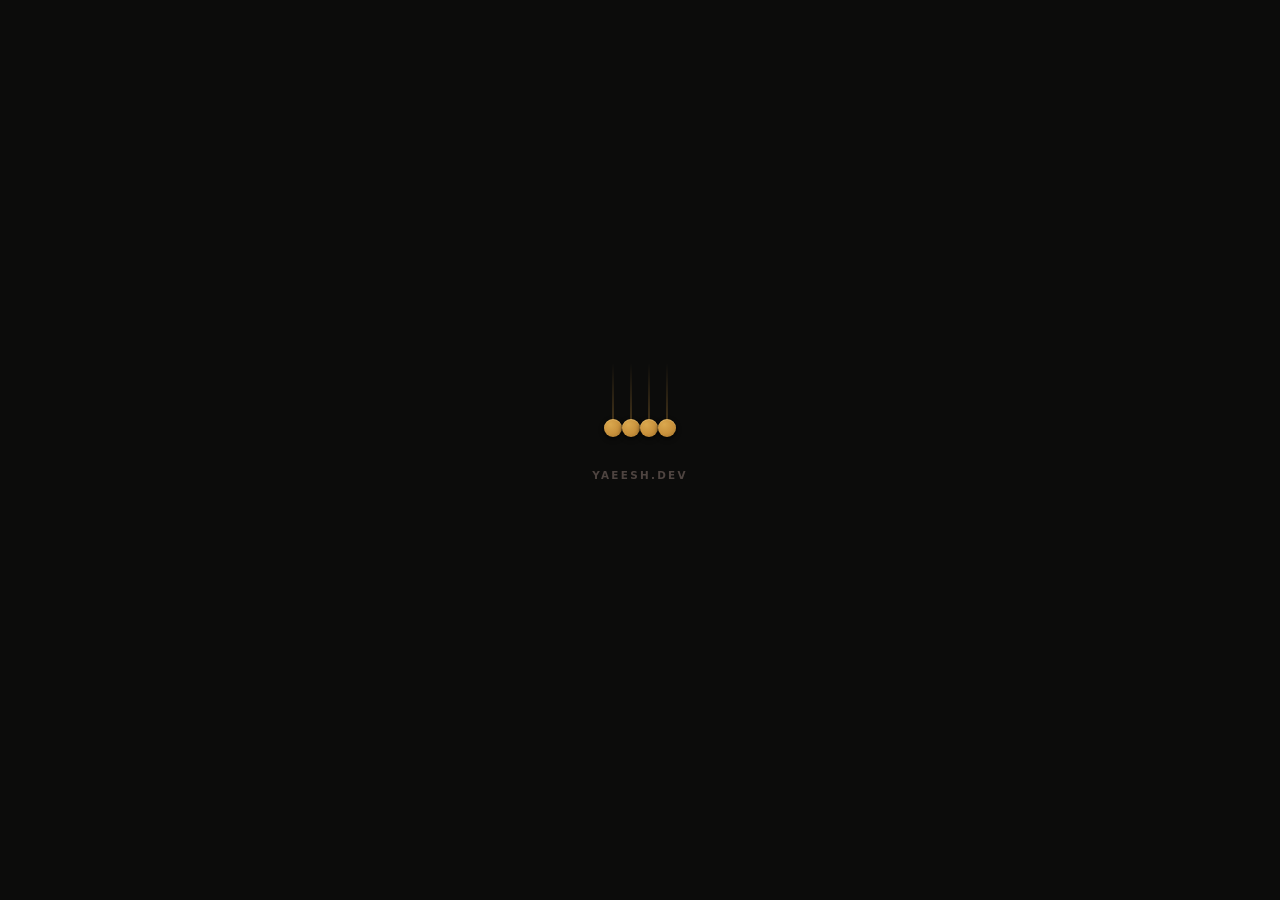
==== commit efcca1be: "Polish buttons, fix Newton's cradle, remove custom cursor Buttons: - Centralize hover lift into .btn" ====
--- a/index.html
+++ b/index.html
@@ -28,7 +28,7 @@
       --amber-lo:   #a3722a;
     }
 
-    html { height: 100%; cursor: none; }
+    html { height: 100%; }
 
     body {
       min-height: 100%;
@@ -65,7 +65,7 @@
       --ball:   18px;
       --string: 56px;
       display: flex;
-      gap: 3px;
+      gap: 0;
       align-items: flex-end;
     }
 
@@ -75,8 +75,9 @@
       border-radius: 50%;
       background: radial-gradient(circle at 35% 30%, var(--amber-hi) 0%, var(--amber) 55%, var(--amber-lo) 100%);
       box-shadow:
-        0 0 0 1px rgba(200,145,60,0.25),
-        0 0 16px rgba(200,145,60,0.35);
+        inset 0 1px 0 rgba(255,228,160,0.3),
+        0 2px 5px rgba(0,0,0,0.55),
+        0 1px 2px rgba(0,0,0,0.4);
       position: relative;
       transform-origin: 50% calc(-1 * var(--string));
     }
@@ -196,7 +197,10 @@
       cursor: pointer;
       white-space: nowrap;
       position: relative;
-      transition: transform 0.15s ease, box-shadow 0.15s ease, border-color 0.15s ease, background 0.15s ease;
+      min-height: 40px;
+      transition-property: transform, box-shadow, border-color;
+      transition-duration: 0.15s;
+      transition-timing-function: ease-out;
       user-select: none;
       -webkit-tap-highlight-color: transparent;
     }
@@ -206,7 +210,8 @@
       outline-offset: 3px;
     }
 
-    .btn:active { transform: translateY(1px) !important; }
+    .btn:hover  { transform: translateY(-2px); }
+    .btn:active { transform: translateY(1px) scale(0.97); }
 
     /* Amber / primary — warm gold gradient with inner highlight */
     .btn-amber {
@@ -222,7 +227,6 @@
     }
     .btn-amber:hover {
       background: linear-gradient(180deg, #e0ab52 0%, #b57827 100%);
-      transform: translateY(-2px);
       box-shadow:
         inset 0 1px 0 rgba(255,228,160,0.35),
         inset 0 -1px 0 rgba(0,0,0,0.3),
@@ -244,26 +248,11 @@
     .btn-dark:hover {
       background: linear-gradient(180deg, #34322e 0%, #222019 100%);
       border-color: #5c5753;
-      transform: translateY(-2px);
       box-shadow:
         inset 0 1px 0 rgba(255,255,255,0.09),
         inset 0 -1px 0 rgba(0,0,0,0.4),
         0 8px 22px rgba(0,0,0,0.55),
         0 2px 4px rgba(0,0,0,0.6);
-    }
-
-    /* Ghost / outline — third action button */
-    .btn-outline {
-      background: transparent;
-      border-color: var(--border);
-      color: var(--text-sub);
-      box-shadow: none;
-    }
-    .btn-outline:hover {
-      border-color: var(--border-hi);
-      color: var(--text);
-      transform: translateY(-2px);
-      box-shadow: 0 4px 14px rgba(0,0,0,0.35);
     }
 
     /* ── Exam preview tooltip ───────────────────────────────────────── */
@@ -275,7 +264,7 @@
       transform: translateX(-50%) translateY(4px);
       background: var(--surface);
       border: 1px solid var(--border);
-      border-radius: 9px;
+      border-radius: 10px;
       padding: 0.6rem 0.9rem;
       white-space: nowrap;
       opacity: 0;
@@ -288,14 +277,23 @@
       opacity: 1;
       transform: translateX(-50%) translateY(0);
     }
-    .exam-preview::after {
+    .exam-preview::before {
       content: '';
       position: absolute;
       top: 100%;
       left: 50%;
       transform: translateX(-50%);
+      border: 6px solid transparent;
+      border-top-color: var(--border);
+    }
+    .exam-preview::after {
+      content: '';
+      position: absolute;
+      top: calc(100% - 1px);
+      left: 50%;
+      transform: translateX(-50%);
       border: 5px solid transparent;
-      border-top-color: var(--border);
+      border-top-color: var(--surface);
     }
     .preview-label {
       display: block;
@@ -335,50 +333,6 @@
     }
     .email:hover { color: var(--text-sub); }
 
-    /* ── Custom cursor ──────────────────────────────────────────────── */
-
-    .cursor-dot {
-      width: 7px; height: 7px;
-      background: var(--amber);
-      border-radius: 50%;
-      position: fixed; pointer-events: none;
-      transform: translate(-50%, -50%);
-      z-index: 9999; will-change: left, top;
-    }
-    .cursor-ring {
-      width: 30px; height: 30px;
-      border: 1.5px solid rgba(200,145,60,0.35);
-      border-radius: 50%;
-      position: fixed; pointer-events: none;
-      transform: translate(-50%, -50%);
-      z-index: 9998; will-change: left, top;
-      transition: width 0.18s, height 0.18s, border-color 0.18s;
-    }
-    .cursor-ring.hovered { width: 44px; height: 44px; border-color: rgba(200,145,60,0.6); }
-
-    /* ── Cursor trail ───────────────────────────────────────────────── */
-
-    .cursor-particle {
-      width: 4px; height: 4px;
-      background: var(--amber);
-      border-radius: 50%;
-      position: fixed; pointer-events: none;
-      transform: translate(-50%, -50%);
-      z-index: 9997; opacity: 0;
-      will-change: left, top, opacity;
-    }
-    @keyframes particleFade {
-      from { opacity: 0.5;  transform: translate(-50%, -50%) scale(1);   }
-      to   { opacity: 0;    transform: translate(-50%, -50%) scale(0.3); }
-    }
-
-    @media (hover: none) {
-      .cursor-dot, .cursor-ring, .cursor-particle { display: none; }
-      html { cursor: auto; }
-    }
-    @media (prefers-reduced-motion: reduce) {
-      .cursor-particle { display: none; }
-    }
   </style>
 </head>
 <body>
@@ -434,22 +388,10 @@
       GitHub
     </a>
 
-    <!-- Click Speed Test (ghost outline) -->
-    <a href="/click-speed" class="btn btn-outline">
-      <svg width="13" height="13" viewBox="0 0 24 24" fill="none" stroke="currentColor"
-           stroke-width="2" stroke-linecap="round" stroke-linejoin="round" aria-hidden="true">
-        <path d="M5.5 3.5L9 14l2.5-3 3.5 4.5 2-1.5L13.5 10l3.5-1z"/>
-      </svg>
-      Click Speed
-    </a>
-
   </div>
 
   <a href="mailto:me@yaeesh.dev" class="email">me@yaeesh.dev</a>
 </div>
-
-<div class="cursor-dot"  id="cursorDot"></div>
-<div class="cursor-ring" id="cursorRing"></div>
 
 <script>
 (function () {
@@ -462,52 +404,6 @@
     l.style.opacity = '0';
     setTimeout(function () { if (l.parentNode) l.parentNode.removeChild(l); }, 500);
   }, 1800);
-
-  /* ── Custom cursor ───────────────────────────────────────────────── */
-  var dot  = document.getElementById('cursorDot');
-  var ring = document.getElementById('cursorRing');
-  var mx = -200, my = -200;
-  var rx = -200, ry = -200;
-
-  document.addEventListener('mousemove', function (e) {
-    mx = e.clientX; my = e.clientY;
-    dot.style.left = mx + 'px';
-    dot.style.top  = my + 'px';
-  });
-
-  (function loop() {
-    rx += (mx - rx) * 0.12;
-    ry += (my - ry) * 0.12;
-    ring.style.left = rx + 'px';
-    ring.style.top  = ry + 'px';
-    requestAnimationFrame(loop);
-  }());
-
-  document.querySelectorAll('a, button').forEach(function (el) {
-    el.addEventListener('mouseenter', function () { ring.classList.add('hovered'); });
-    el.addEventListener('mouseleave', function () { ring.classList.remove('hovered'); });
-  });
-
-  /* ── Cursor trail particles ──────────────────────────────────────── */
-  (function () {
-    if (window.matchMedia('(hover: none)').matches) return;
-    if (window.matchMedia('(prefers-reduced-motion: reduce)').matches) return;
-    var POOL = 14, pool = [], idx = 0;
-    for (var i = 0; i < POOL; i++) {
-      var p = document.createElement('div');
-      p.className = 'cursor-particle';
-      document.body.appendChild(p);
-      pool.push(p);
-    }
-    document.addEventListener('mousemove', function (e) {
-      var p = pool[idx++ % POOL];
-      p.style.left = e.clientX + 'px';
-      p.style.top  = e.clientY + 'px';
-      p.style.animation = 'none';
-      p.offsetHeight;
-      p.style.animation = 'particleFade 350ms ease-out forwards';
-    });
-  }());
 
   /* ── Exam countdown preview tooltip ─────────────────────────────── */
   (function () {
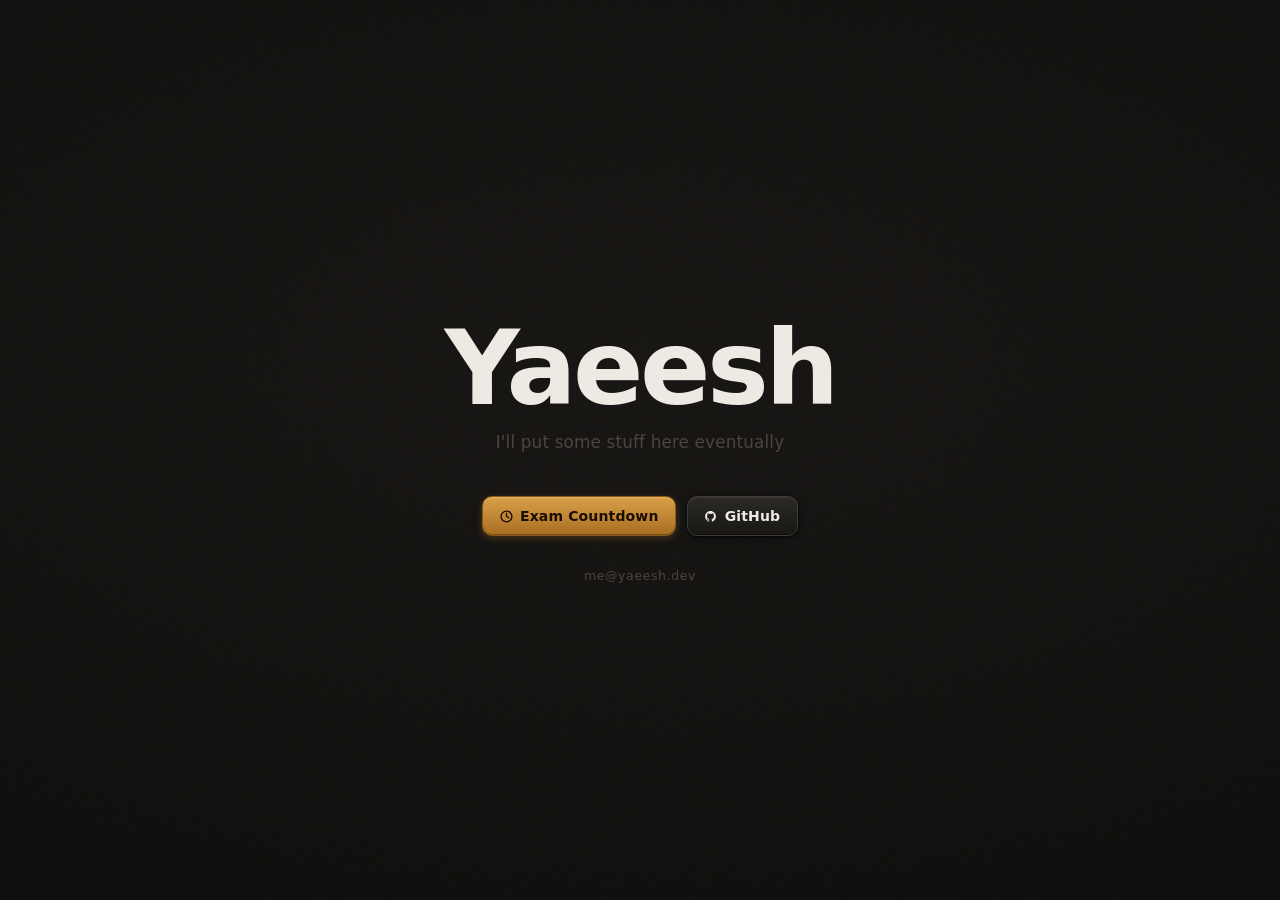
==== commit b719cacb: "Polish homepage and exam countdown: fix NC direction, remove button glow, add background vignette, s" ====
--- a/index.html
+++ b/index.html
@@ -34,7 +34,9 @@
       min-height: 100%;
       min-height: 100dvh;
       background-color: var(--bg);
-      background-image: url("data:image/svg+xml,%3Csvg xmlns='http://www.w3.org/2000/svg' width='256' height='256'%3E%3Cfilter id='n'%3E%3CfeTurbulence type='fractalNoise' baseFrequency='0.65' numOctaves='3' stitchTiles='stitch'/%3E%3C/filter%3E%3Crect width='256' height='256' filter='url(%23n)' opacity='0.05'/%3E%3C/svg%3E");
+      background-image:
+        url("data:image/svg+xml,%3Csvg xmlns='http://www.w3.org/2000/svg' width='256' height='256'%3E%3Cfilter id='n'%3E%3CfeTurbulence type='fractalNoise' baseFrequency='0.65' numOctaves='3' stitchTiles='stitch'/%3E%3C/filter%3E%3Crect width='256' height='256' filter='url(%23n)' opacity='0.05'/%3E%3C/svg%3E"),
+        radial-gradient(ellipse 140% 100% at 50% 40%, #141210 0%, #070605 100%);
       color: var(--text);
       font-family: -apple-system, BlinkMacSystemFont, 'Segoe UI', system-ui, sans-serif;
       -webkit-font-smoothing: antialiased;
@@ -105,18 +107,18 @@
 
     /* Ball 1 swings 0–25% and 75–100%, rests 25–75% */
     @keyframes nc-left {
-      0%   { transform: rotate(-42deg); animation-timing-function: ease-in;  }
-      25%  { transform: rotate(0deg);   animation-timing-function: linear;    }
-      75%  { transform: rotate(0deg);   animation-timing-function: ease-out;  }
-      100% { transform: rotate(-42deg); }
+      0%   { transform: rotate(42deg);  animation-timing-function: ease-in;  }
+      25%  { transform: rotate(0deg);   animation-timing-function: linear;   }
+      75%  { transform: rotate(0deg);   animation-timing-function: ease-out; }
+      100% { transform: rotate(42deg);  }
     }
 
     /* Ball N rests 0–25%, swings out 25–50%, swings back 50–75%, rests 75–100% */
     @keyframes nc-right {
-      0%   { transform: rotate(0deg);   animation-timing-function: linear;    }
-      25%  { transform: rotate(0deg);   animation-timing-function: ease-out;  }
-      50%  { transform: rotate(42deg);  animation-timing-function: ease-in;   }
-      75%  { transform: rotate(0deg);   animation-timing-function: linear;    }
+      0%   { transform: rotate(0deg);   animation-timing-function: linear;   }
+      25%  { transform: rotate(0deg);   animation-timing-function: ease-out; }
+      50%  { transform: rotate(-42deg); animation-timing-function: ease-in;  }
+      75%  { transform: rotate(0deg);   animation-timing-function: linear;   }
       100% { transform: rotate(0deg);   }
     }
 
@@ -146,7 +148,7 @@
 
     .center {
       text-align: center;
-      padding: 2rem 1.5rem;
+      padding: 2.5rem 1.5rem;
     }
 
     .name {
@@ -156,6 +158,7 @@
       line-height: 1;
       color: var(--text);
       margin-bottom: 0.75rem;
+      text-wrap: balance;
     }
 
     .tagline {
@@ -163,6 +166,7 @@
       color: var(--text-muted);
       letter-spacing: 0.01em;
       margin-bottom: 2.75rem;
+      text-wrap: pretty;
     }
 
     /* ── Links row ──────────────────────────────────────────────────── */
@@ -230,8 +234,7 @@
       box-shadow:
         inset 0 1px 0 rgba(255,228,160,0.35),
         inset 0 -1px 0 rgba(0,0,0,0.3),
-        0 8px 22px rgba(200,145,60,0.42),
-        0 2px 4px rgba(0,0,0,0.4);
+        0 3px 8px rgba(0,0,0,0.35);
     }
 
     /* Dark / secondary — slate gradient with subtle highlight */
@@ -251,8 +254,7 @@
       box-shadow:
         inset 0 1px 0 rgba(255,255,255,0.09),
         inset 0 -1px 0 rgba(0,0,0,0.4),
-        0 8px 22px rgba(0,0,0,0.55),
-        0 2px 4px rgba(0,0,0,0.6);
+        0 3px 8px rgba(0,0,0,0.5);
     }
 
     /* ── Exam preview tooltip ───────────────────────────────────────── */
@@ -403,7 +405,7 @@
     if (!l) return;
     l.style.opacity = '0';
     setTimeout(function () { if (l.parentNode) l.parentNode.removeChild(l); }, 500);
-  }, 1800);
+  }, 1000);
 
   /* ── Exam countdown preview tooltip ─────────────────────────────── */
   (function () {
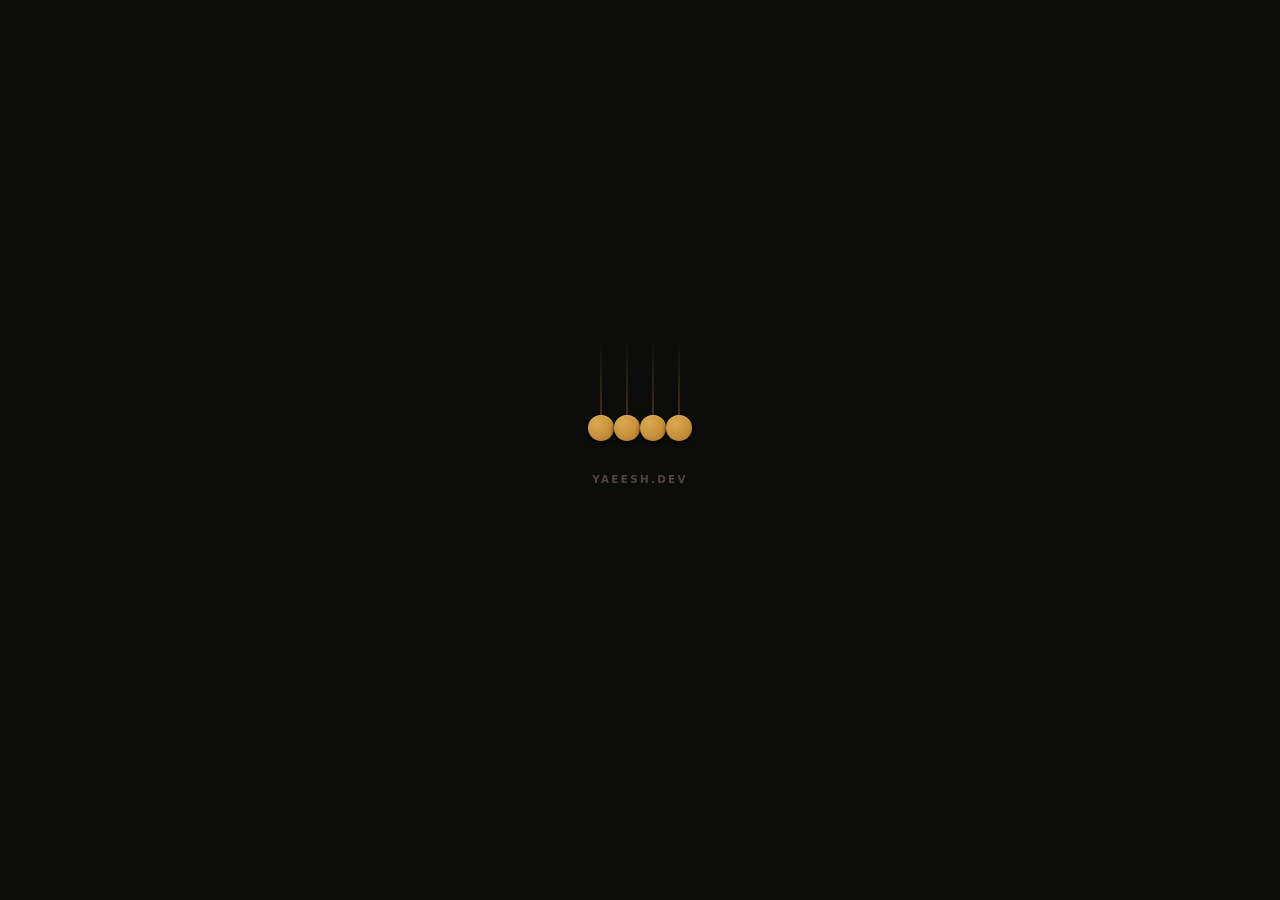
==== commit 57d6a487: "fix cradle easing direction, extend loader to 2.2s" ====
--- a/index.html
+++ b/index.html
@@ -64,8 +64,8 @@
     /* ── Newton's Cradle ────────────────────────────────────────────── */
 
     .nc {
-      --ball:   18px;
-      --string: 56px;
+      --ball:   26px;
+      --string: 76px;
       display: flex;
       gap: 0;
       align-items: flex-end;
@@ -107,18 +107,18 @@
 
     /* Ball 1 swings 0–25% and 75–100%, rests 25–75% */
     @keyframes nc-left {
-      0%   { transform: rotate(42deg);  animation-timing-function: ease-in;  }
-      25%  { transform: rotate(0deg);   animation-timing-function: linear;   }
-      75%  { transform: rotate(0deg);   animation-timing-function: ease-out; }
+      0%   { transform: rotate(42deg);  animation-timing-function: cubic-bezier(0.47, 0, 0.745, 0.715); }
+      25%  { transform: rotate(0deg);   animation-timing-function: linear; }
+      75%  { transform: rotate(0deg);   animation-timing-function: cubic-bezier(0.39, 0.575, 0.565, 1); }
       100% { transform: rotate(42deg);  }
     }
 
     /* Ball N rests 0–25%, swings out 25–50%, swings back 50–75%, rests 75–100% */
     @keyframes nc-right {
-      0%   { transform: rotate(0deg);   animation-timing-function: linear;   }
-      25%  { transform: rotate(0deg);   animation-timing-function: ease-out; }
-      50%  { transform: rotate(-42deg); animation-timing-function: ease-in;  }
-      75%  { transform: rotate(0deg);   animation-timing-function: linear;   }
+      0%   { transform: rotate(0deg);   animation-timing-function: linear; }
+      25%  { transform: rotate(0deg);   animation-timing-function: cubic-bezier(0.39, 0.575, 0.565, 1); }
+      50%  { transform: rotate(-42deg); animation-timing-function: cubic-bezier(0.47, 0, 0.745, 0.715); }
+      75%  { transform: rotate(0deg);   animation-timing-function: linear; }
       100% { transform: rotate(0deg);   }
     }
 
@@ -142,6 +142,12 @@
     .email   { animation: fadeUp 0.45s ease 240ms both; }
     @media (prefers-reduced-motion: reduce) {
       .name, .tagline, .links, .email { animation: none; }
+    }
+
+    @media (max-width: 420px) {
+      .nc { --ball: 20px; --string: 60px; }
+      .center { padding: 1.75rem 1rem; }
+      .tagline { margin-bottom: 2rem; }
     }
 
     /* ── Content ────────────────────────────────────────────────────── */
@@ -405,7 +411,7 @@
     if (!l) return;
     l.style.opacity = '0';
     setTimeout(function () { if (l.parentNode) l.parentNode.removeChild(l); }, 500);
-  }, 1000);
+  }, 2200);
 
   /* ── Exam countdown preview tooltip ─────────────────────────────── */
   (function () {
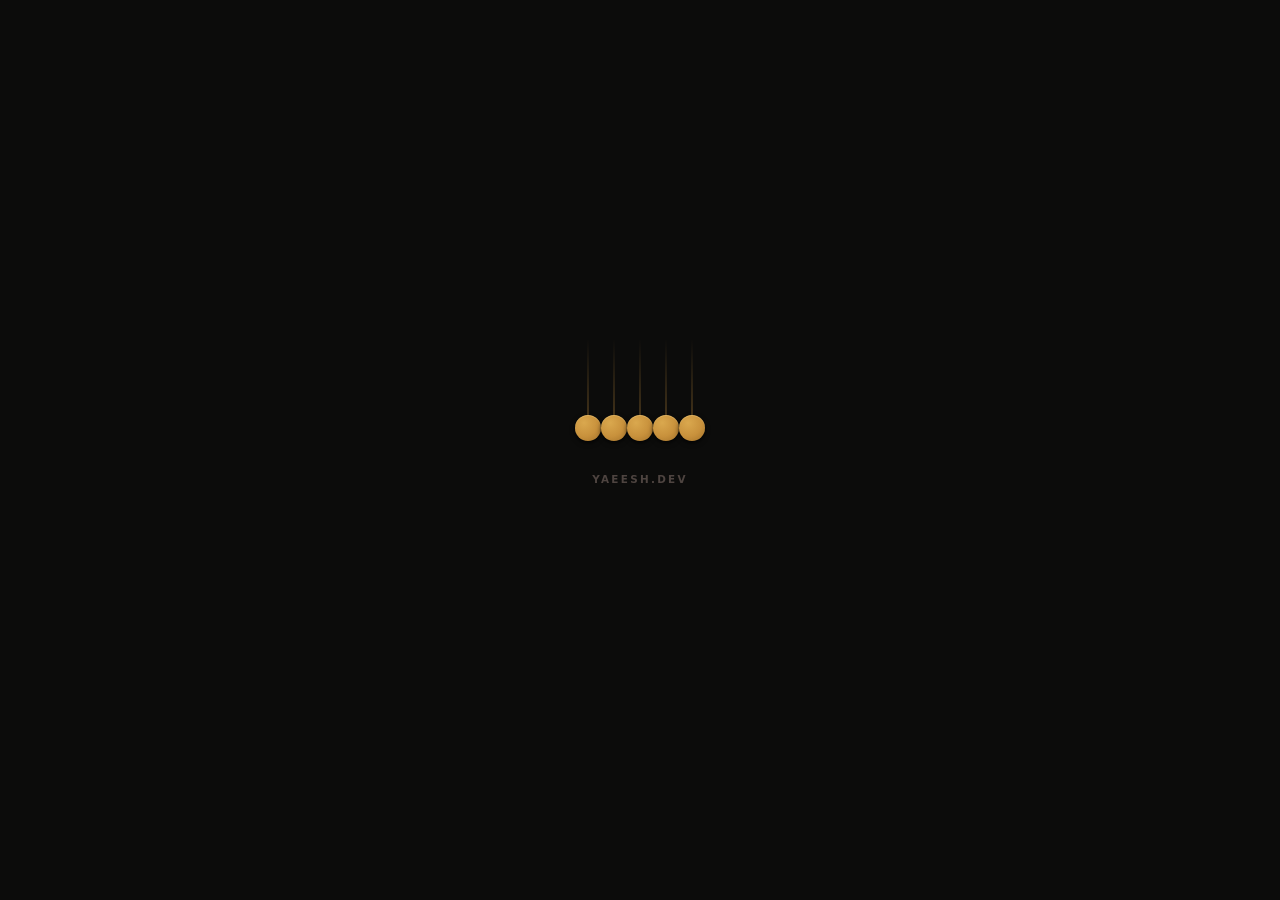
==== commit a1685b6e: "favicon monogram, 5th cradle ball, exam share link, haptic on expiry - Favicon: amber background ser" ====
--- a/index.html
+++ b/index.html
@@ -5,7 +5,7 @@
   <meta name="viewport" content="width=device-width, initial-scale=1.0">
   <title>yaeesh.dev</title>
   <meta name="description" content="Yaeesh's personal site.">
-  <link rel="icon" href="data:image/svg+xml,<svg xmlns='http://www.w3.org/2000/svg' viewBox='0 0 32 32'><rect width='32' height='32' rx='6' fill='%230c0c0b'/><text x='16' y='23' font-family='system-ui,sans-serif' font-size='22' font-weight='700' text-anchor='middle' fill='%23c8913c'>Y</text></svg>">
+  <link rel="icon" href="data:image/svg+xml,<svg xmlns='http://www.w3.org/2000/svg' viewBox='0 0 32 32'><rect width='32' height='32' rx='6' fill='%23c8913c'/><rect x='2' y='2' width='28' height='28' rx='4' fill='none' stroke='%230c0c0b' stroke-width='1.5' stroke-opacity='0.25'/><text x='16' y='23' font-family='Georgia,serif' font-size='20' font-weight='700' text-anchor='middle' fill='%230c0c0b'>Y</text></svg>">
   <meta name="color-scheme" content="dark">
   <meta name="theme-color" content="#0c0c0b">
   <meta property="og:title" content="Yaeesh">
@@ -352,6 +352,7 @@
     <div class="nc-ball"></div>
     <div class="nc-ball"></div>
     <div class="nc-ball"></div>
+    <div class="nc-ball"></div>
   </div>
   <span class="loader-label">yaeesh.dev</span>
 </div>
